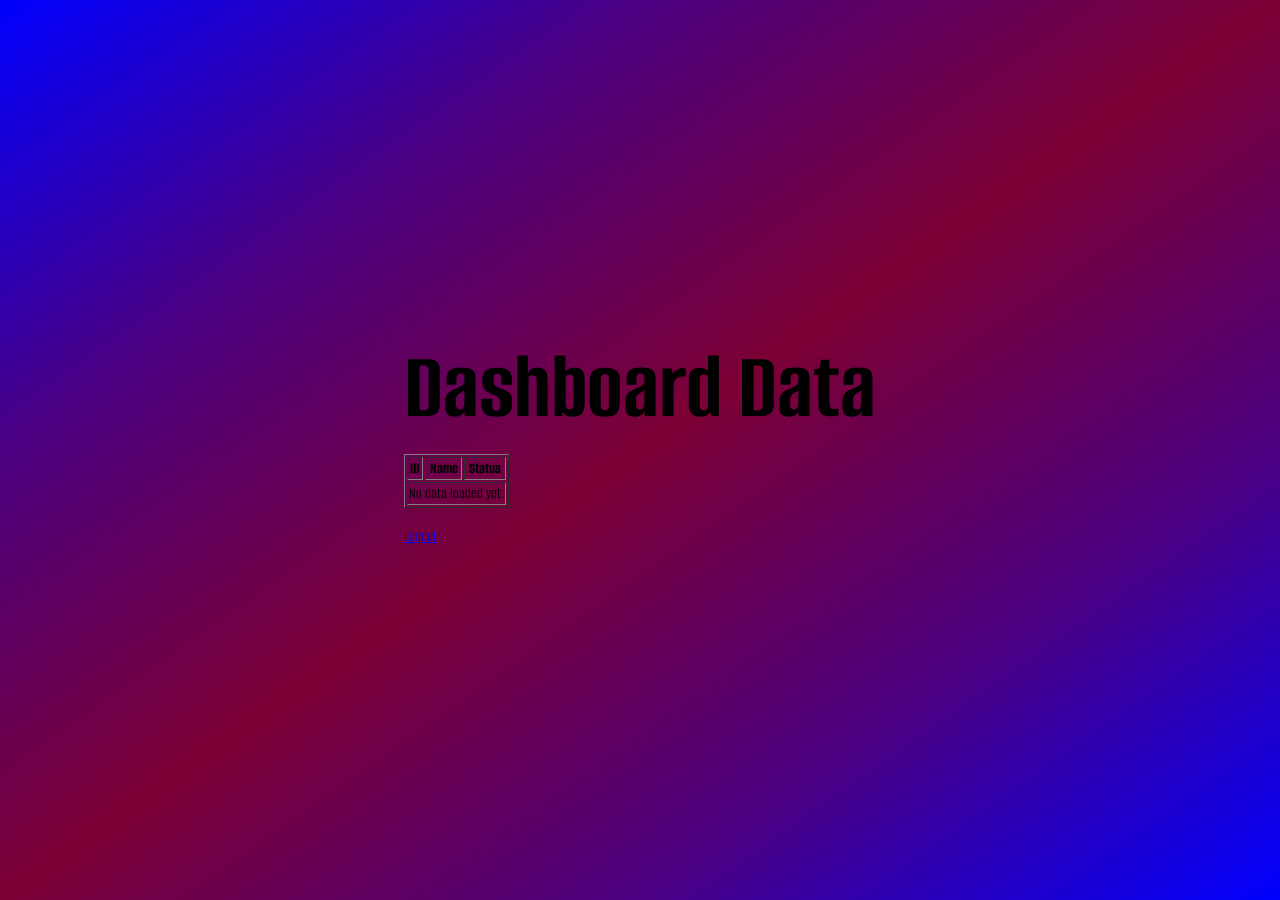
==== table.html @ 3bd7c1f2 "feat: table page creation" ====
<!DOCTYPE html>
<html lang="en">
<head>
    <meta charset="UTF-8">
    <meta name="viewport" content="width=device-width, initial-scale=1.0">
    <title>Digital Fantasy - Table</title>
    <link rel="stylesheet" href="login.css">
</head>
<body>
    <main>
        <h1>Dashboard Data</h1>
        <table border="1">
            <thead>
                <tr>
                    <th>ID</th>
                    <th>Name</th>
                    <th>Status</th>
                </tr>
            </thead>
            <tbody>
                <tr>
                    <td colspan="3">No data loaded yet.</td>
                </tr>
            </tbody>
        </table>
        <br>
        <a href="index.html">Logout</a>
    </main>
</body>
</html>
---- login.css ----
@import url('https://fonts.googleapis.com/css2?family=Alumni+Sans&display=swap');

body {
    font-family: 'Segoe UI', Tahoma, Geneva, Verdana, sans-serif;
    background-image: linear-gradient(
    to bottom right,
    blue,
    indigo,
    rgb(124, 0, 52),
    indigo,
    blue
  );
    display: flex;
    justify-content: center;
    align-items: center;
    height: 100vh;
    margin: 0;
    font-family: 'Alumni Sans', sans-serif !important;
}

h1{
    text-align: center;
    font-family: 'Alumni Sans', sans-serif;
    font-size: 6rem;
    margin: 0 0 2rem 0;
    line-height: 0.7;
}

#login-area {
    width: 100%;
    max-width: 400px;
    padding: 15px;
}

.login-container {
    background-color: #ffffff;
    padding: 30px;
    border-radius: 10px;
    box-shadow: 0 4px 8px rgba(0, 0, 0, 0.1);
}

.login-container h2 {
    text-align: center;
    margin-bottom: 25px;
    color: #333;
}

.form-group {
    margin-bottom: 20px;
}

.form-group label {
    display: block;
    margin-bottom: 2px;
    color: #555;
    font-weight: bold;
}

.form-group input {
    width: 100%;
    padding: 12px;
    border: 1px solid #ddd;
    border-radius: 6px;
    box-sizing: border-box;
    transition: border-color 0.3s;
}

.form-group input:focus {
    border-color: #c114e4;
    outline: none;
}

.form-actions button {
    width: 100%;
    padding: 12px;
    background-color: indigo;
    color: white;
    border: none;
    border-radius: 6px;
    cursor: pointer;
    font-size: 1.3rem;
    font-weight: bold;
    transition: background-color 0.3s;
}

.form-actions button:hover {
    background-color: #0056b3;
}
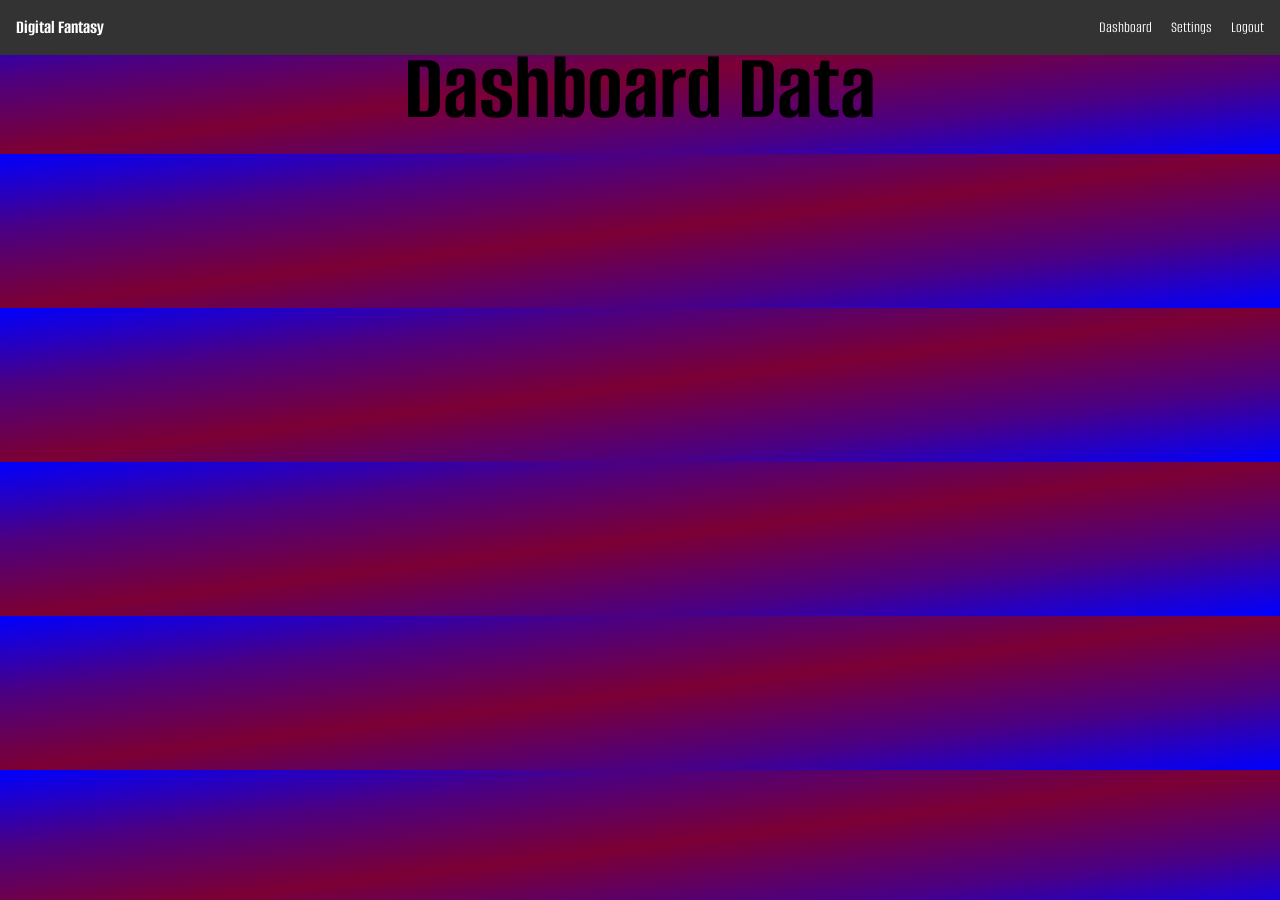
==== commit 32481170: "update: separei os css de cada página e criei o global" ====
--- a/table.html
+++ b/table.html
@@ -4,27 +4,20 @@
     <meta charset="UTF-8">
     <meta name="viewport" content="width=device-width, initial-scale=1.0">
     <title>Digital Fantasy - Table</title>
-    <link rel="stylesheet" href="login.css">
+    <link rel="stylesheet" href="global.css">
+    <link rel="stylesheet" href="table.css">
 </head>
 <body>
+    <header class="navbar">
+        <div class="brand">Digital Fantasy</div>
+        <nav>
+            <a href="#">Dashboard</a>
+            <a href="#">Settings</a>
+            <a href="index.html" onclick="sessionStorage.clear()">Logout</a>
+        </nav>
+    </header>
     <main>
         <h1>Dashboard Data</h1>
-        <table border="1">
-            <thead>
-                <tr>
-                    <th>ID</th>
-                    <th>Name</th>
-                    <th>Status</th>
-                </tr>
-            </thead>
-            <tbody>
-                <tr>
-                    <td colspan="3">No data loaded yet.</td>
-                </tr>
-            </tbody>
-        </table>
-        <br>
-        <a href="index.html">Logout</a>
     </main>
 </body>
 </html>
--- a/global.css
+++ b/global.css
@@ -0,0 +1,22 @@
+@import url('https://fonts.googleapis.com/css2?family=Alumni+Sans&display=swap');
+
+body {
+    font-family: 'Segoe UI', Tahoma, Geneva, Verdana, sans-serif;
+    background-image: linear-gradient(
+    to bottom right,
+    blue,
+    indigo,
+    rgb(124, 0, 52),
+    indigo,
+    blue
+  );
+    margin: 0;
+    font-family: 'Alumni Sans', sans-serif;
+}
+
+h1{
+    text-align: center;
+    font-size: 6rem;
+    margin: 0 0 2rem 0;
+    line-height: 0.7;
+}
--- a/table.css
+++ b/table.css
@@ -0,0 +1,17 @@
+.navbar {
+    background-color: #333;
+    color: white;
+    display: flex;
+    justify-content: space-between;
+    align-items: center;
+    padding: 1rem;
+}
+.navbar a {
+    color: white;
+    text-decoration: none;
+    margin-left: 1rem;
+}
+.navbar a:hover {
+    text-decoration: underline;
+}
+.brand { font-weight: bold; font-size: 1.2rem; }
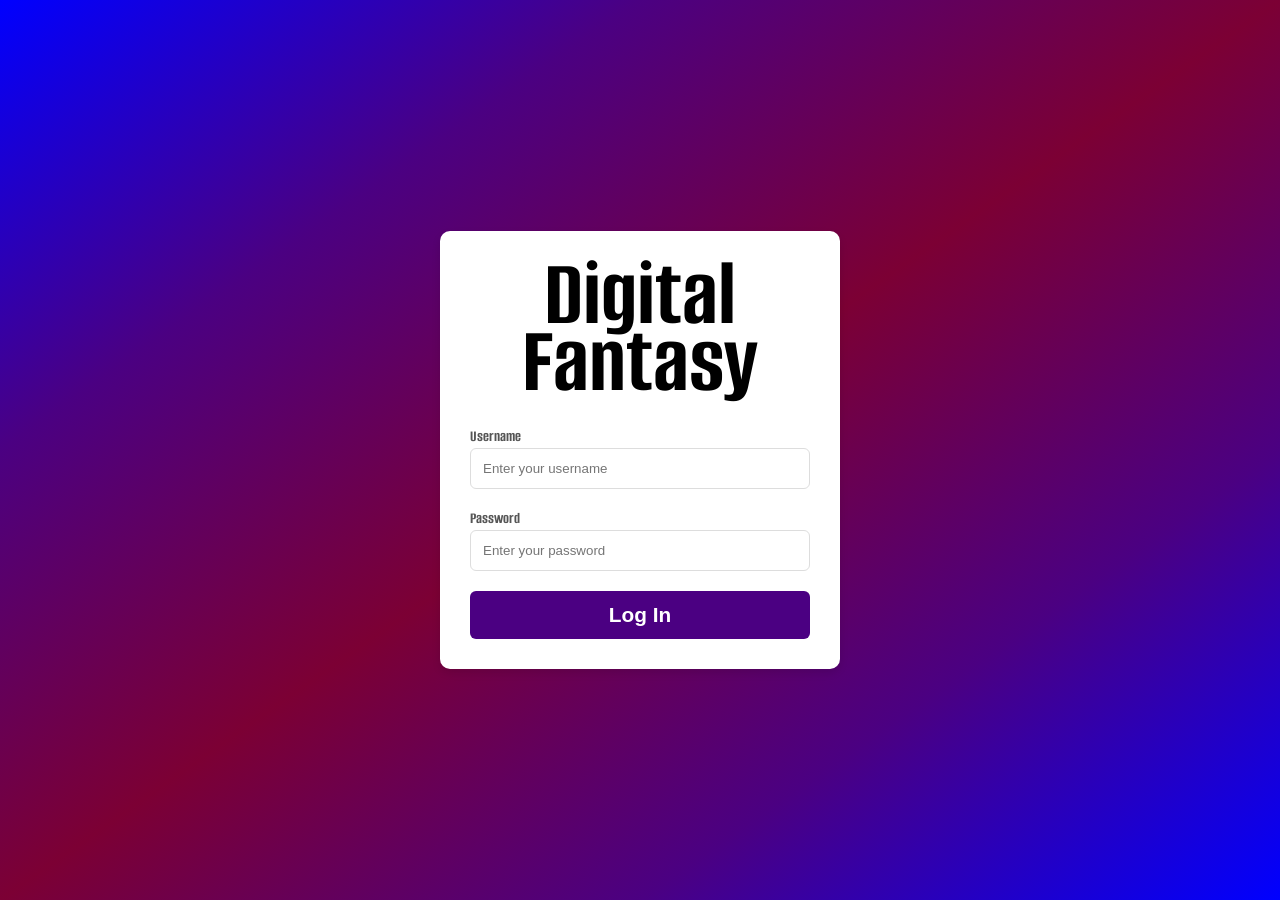
==== commit 0fe2e571: "update: better organization of the code" ====
--- a/table.html
+++ b/table.html
@@ -4,8 +4,8 @@
     <meta charset="UTF-8">
     <meta name="viewport" content="width=device-width, initial-scale=1.0">
     <title>Digital Fantasy - Table</title>
-    <link rel="stylesheet" href="global.css">
-    <link rel="stylesheet" href="table.css">
+    <link rel="stylesheet" href="style/global.css">
+    <link rel="stylesheet" href="style/table.css">
 </head>
 <body>
     <header class="navbar">
@@ -19,5 +19,6 @@
     <main>
         <h1>Dashboard Data</h1>
     </main>
+    <script src="scripts/table.js"></script>
 </body>
 </html>
--- a/style/global.css
+++ b/style/global.css
@@ -0,0 +1,31 @@
+@import url('https://fonts.googleapis.com/css2?family=Alumni+Sans&display=swap');
+
+/* paleta de cores
+Azul base: #0C3683
+Violeta detalhes: #8C6ABE
+Vermelho especial: #7D283C
+Cinza chato: #8D918D
+Branco Fundo: #FFF
+Amarelo estranho: #F83C16
+*/
+
+body {
+    font-family: 'Segoe UI', Tahoma, Geneva, Verdana, sans-serif;
+    background-image: linear-gradient(
+    to bottom right,
+    #0C3683,
+    #8C6ABE,
+    #7D283C,
+    #8C6ABE,
+    #0C3683
+  );
+    margin: 0;
+    font-family: 'Alumni Sans', sans-serif;
+}
+
+h1{
+    text-align: center;
+    font-size: 6rem;
+    margin: 0 0 2rem 0;
+    line-height: 0.7;
+}
--- a/style/table.css
+++ b/style/table.css
@@ -0,0 +1,20 @@
+body{
+    background-color: #8D918D;
+}
+.navbar {
+    background-color: #0C3683;
+    color: white;
+    display: flex;
+    justify-content: space-between;
+    align-items: center;
+    padding: 1rem;
+}
+.navbar a {
+    color: white;
+    text-decoration: none;
+    margin-left: 1rem;
+}
+.navbar a:hover {
+    text-decoration: underline;
+}
+.brand { font-weight: bold; font-size: 1.2rem; }
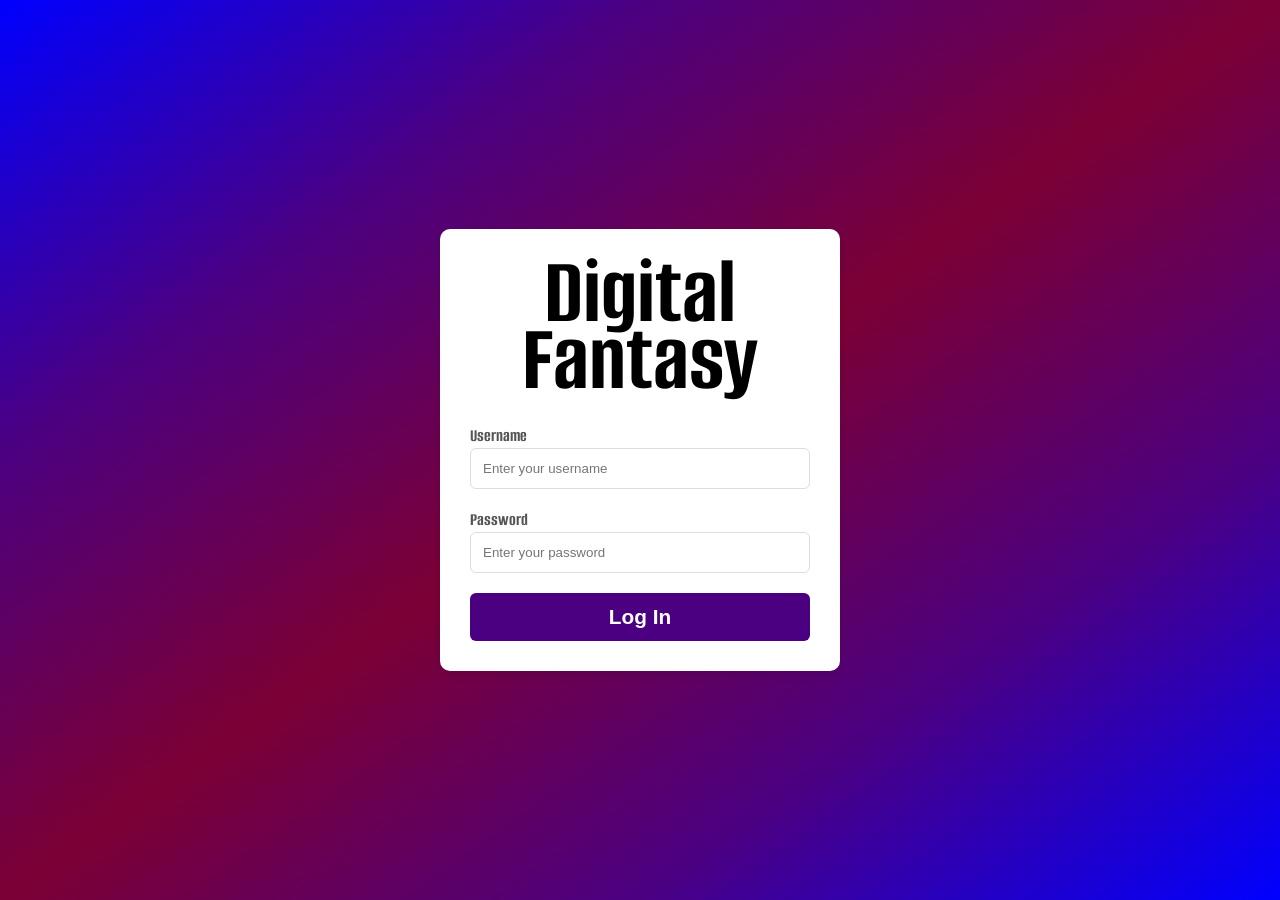
==== commit 554b47bb: "feat: made the initiative and status bars" ====
--- a/table.html
+++ b/table.html
@@ -9,15 +9,75 @@
 </head>
 <body>
     <header class="navbar">
-        <div class="brand">Digital Fantasy</div>
+        <h1 class="brand">Digital Fantasy</h1>
+        <div id="welcome-message"></div>
         <nav>
-            <a href="#">Dashboard</a>
-            <a href="#">Settings</a>
             <a href="index.html" onclick="sessionStorage.clear()">Logout</a>
         </nav>
     </header>
     <main>
-        <h1>Dashboard Data</h1>
+        <div id="map">
+        </div>
+        <div id="lateral-menu">
+            <article class="other-characters-menu">
+                <p class="character-name">Character 1</p>
+                <p class="player-name">Player: Blebs</p>
+                <div class="initiative">10</div>
+                <div class="stats-container">
+                    <div class="stat-row">
+                        <span class="stat-text">7/8</span>
+                        <div class="stat-bar"><div class="stat-value life" style="width: 87.5%"></div></div>
+                    </div>
+                    <div class="stat-row">
+                        <span class="stat-text">10/12</span>
+                        <div class="stat-bar"><div class="stat-value energy" style="width: 83.3%"></div></div>
+                    </div>
+                </div>
+            </article>
+            <article class="other-characters-menu">
+                <p class="character-name">Character 2</p>
+                <p class="player-name">Player: Blebs</p>
+                <div class="initiative">7</div>
+                <div class="stats-container">
+                    <div class="stat-row">
+                        <span class="stat-text">10/10</span>
+                        <div class="stat-bar"><div class="stat-value life" style="width: 100%"></div></div>
+                    </div>
+                    <div class="stat-row">
+                        <span class="stat-text">4/6</span>
+                        <div class="stat-bar"><div class="stat-value energy" style="width: 66.6%"></div></div>
+                    </div>
+                </div>
+            </article>
+            <article class="other-characters-menu">
+                <p class="character-name">Character 3</p>
+                <p class="player-name">Player: Blebs</p>
+                <div class="initiative">6</div>
+                <div class="stats-container">
+                    <div class="stat-row">
+                        <span class="stat-text">2/8</span>
+                        <div class="stat-bar"><div class="stat-value life" style="width: 25%"></div></div>
+                    </div>
+                    <div class="stat-row">
+                        <span class="stat-text">3/17</span>
+                        <div class="stat-bar"><div class="stat-value energy" style="width: 17.6%"></div></div>
+                    </div>
+                </div>
+            </article>
+            <article class="other-characters-menu villain">
+                <p class="character-name">Villain 1</p>
+                <p class="player-name">NPC</p>
+                <div class="initiative">3</div>
+                <div class="stats-container">
+                    <div class="stat-row">
+                        <div class="stat-bar"><div class="stat-value life" style="width: 50%"></div></div>
+                    </div>
+                    <div class="stat-row">
+                        <div class="stat-bar"><div class="stat-value energy" style="width: 70%"></div></div>
+                    </div>
+                </div>
+            </article>
+        </div>
     </main>
     <script src="scripts/table.js"></script>
 </body>
--- a/style/global.css
+++ b/style/global.css
@@ -10,17 +10,9 @@
 */
 
 body {
-    font-family: 'Segoe UI', Tahoma, Geneva, Verdana, sans-serif;
-    background-image: linear-gradient(
-    to bottom right,
-    #0C3683,
-    #8C6ABE,
-    #7D283C,
-    #8C6ABE,
-    #0C3683
-  );
     margin: 0;
     font-family: 'Alumni Sans', sans-serif;
+    font-size: 18px;
 }
 
 h1{
--- a/style/table.css
+++ b/style/table.css
@@ -1,5 +1,10 @@
 body{
-    background-color: #8D918D;
+    /*background-color: #8D918D;*/
+    background-color: #fff;
+    height: 100vh;
+    display: flex;
+    flex-direction: column;
+    overflow: hidden;
 }
 .navbar {
     background-color: #0C3683;
@@ -17,4 +22,104 @@
 .navbar a:hover {
     text-decoration: underline;
 }
-.brand { font-weight: bold; font-size: 1.2rem; }+h1 {
+    margin-bottom: 0rem;
+}
+h2{
+    font-size: 1rem;
+    font-weight: normal;
+    margin: 0;
+}
+.brand { font-weight: bold; font-size: 1.2rem; }
+main{
+    width: 100%;
+    flex: 1;
+    display: flex;
+}
+#map{
+    width: 80%;
+    height: 100%;
+}
+#lateral-menu{
+    background-color: #8D918D;
+    width: 20%;
+    height: 100%;
+    border-left: 1px solid #0C3683;
+    padding: 0.5rem;
+}
+.other-characters-menu{
+    border: 1px solid #0C3683;
+    padding: 0 0.5rem;
+    background-color: #fff;
+    position: relative;
+    min-height: 80px; /* Ensure space for the bars */
+}
+.character-name{
+    margin-top: 0.5rem;
+    margin-bottom: 0;
+    font-weight: bold;
+    font-size: 2rem;
+}
+.player-name{
+    margin-top: 0.5rem;
+    margin-bottom: 0;
+}
+.initiative {
+    position: absolute;
+    top: 10px;
+    right: 10px;
+    width: 30px;
+    height: 30px;
+    display: flex;
+    justify-content: center;
+    align-items: center;
+    border: 1px solid #ccc;
+    background-color: #f9f9f9;
+    border-radius: 5px;
+    font-weight: bold;
+}
+.villain{
+    border: 1px solid #000;
+    padding: 0 0.5rem;
+    background-color: #7D283C;
+    color: #FFF;
+}
+.villain .initiative{
+    color: #000;
+}
+
+.stats-container {
+    position: absolute;
+    top: 45px; /* 10px top + 30px height + 5px gap */
+    right: 10px;
+    display: flex;
+    flex-direction: column;
+    gap: 4px;
+    align-items: flex-end;
+}
+
+.stat-row {
+    display: flex;
+    align-items: center;
+    gap: 5px;
+}
+
+.stat-text {
+    font-size: 0.8rem;
+    line-height: 1;
+}
+
+.stat-bar {
+    width: 100px;
+    height: 10px;
+    background-color: #8D918D;
+    border: 1px solid #333;
+    border-radius: 3px;
+    overflow: hidden;
+}
+.stat-value { height: 100%; }
+.life { background-color: #7D283C; }
+.energy { background-color: #8C6ABE }
+.villain .stat-bar{
+    border: 1px solid #fff;
+}
